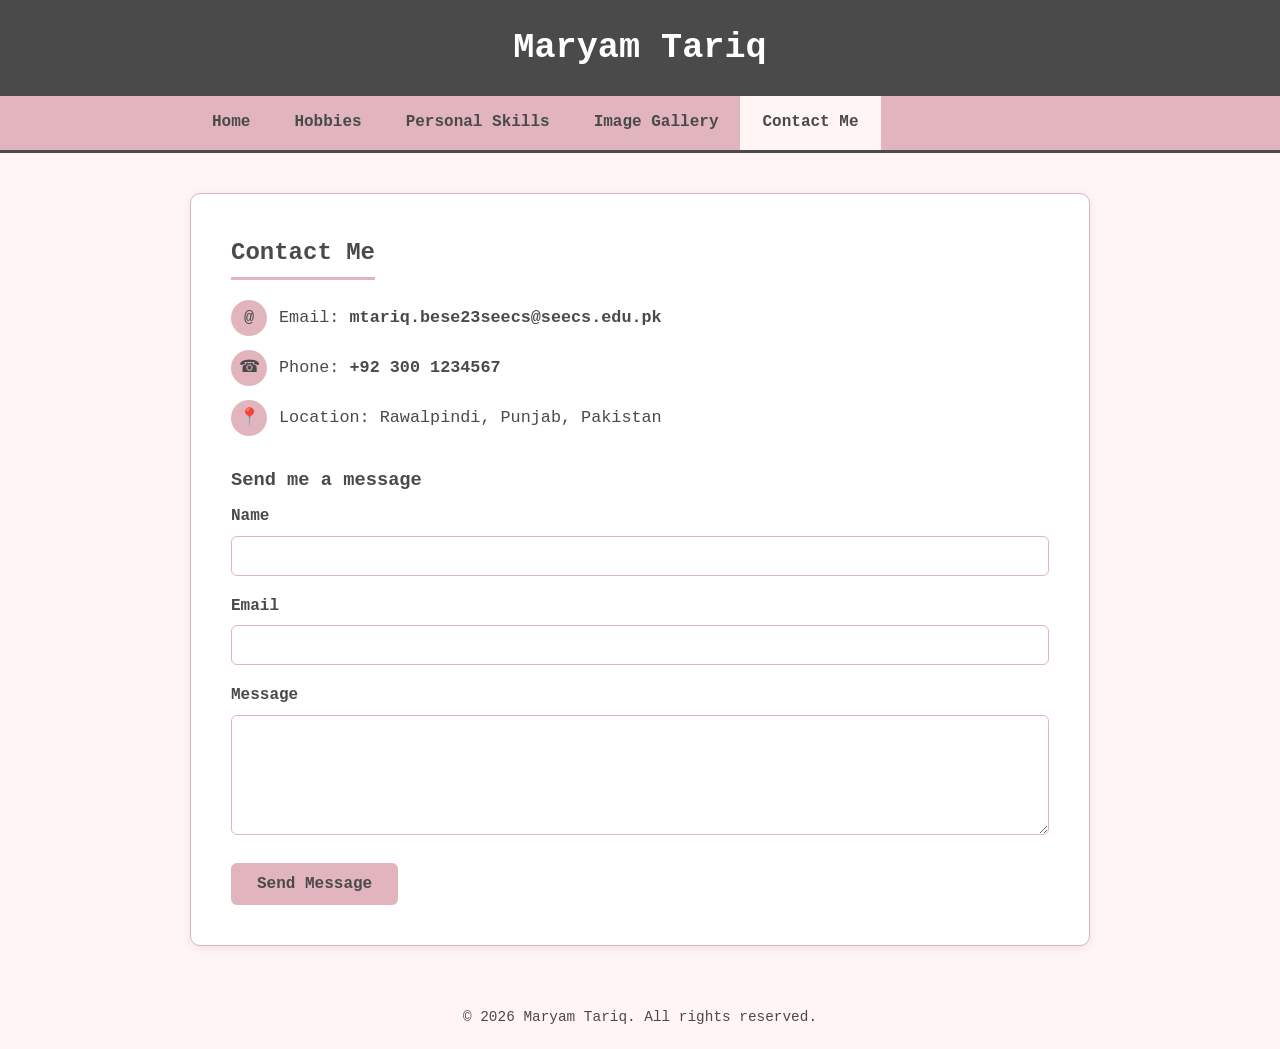
==== contact.html @ 2f4b660b "Lab 3: portfolio" ====
<!DOCTYPE html>
<html lang="en">
<head>
  <meta charset="UTF-8">
  <meta name="viewport" content="width=device-width, initial-scale=1.0">
  <title>Maryam Tariq | Contact Me</title>
  <link rel="stylesheet" href="css/style.css">
</head>
<body>

<header>
  <h1>Maryam Tariq</h1>
</header>

<nav>
  <ul>
      <li><a href="index.html">Home</a></li>
      <li><a href="hobbies.html">Hobbies</a></li>
      <li><a href="skills.html">Personal Skills</a></li>
      <li><a href="gallery.html">Image Gallery</a></li>
      <li><a href="contact.html" class="active">Contact Me</a></li>
  </ul>
</nav>

<main class="container">
  <h2>Contact Me</h2>

  <div class="contact-info">
    <div class="contact-row">
      <span class="icon">@</span>
      <span class="text">Email: <a href="mailto:mtariq.bese23seecs@seecs.edu.pk">mtariq.bese23seecs@seecs.edu.pk</a></span>
    </div>
    <div class="contact-row">
      <span class="icon">&#9742;</span>
      <span class="text">Phone: <a href="tel:+923001234567">+92 300 1234567</a></span>
    </div>
    <div class="contact-row">
      <span class="icon">&#128205;</span>
      <span class="text">Location: Rawalpindi, Punjab, Pakistan</span>
    </div>
  </div>

  <h3>Send me a message</h3>
  <form action="mailto:mtariq.bese23seecs@seecs.edu.pk" method="post" enctype="text/plain">
    <div class="form-group">
      <label for="name">Name</label>
      <input type="text" id="name" name="name" required>
    </div>
    <div class="form-group">
      <label for="email">Email</label>
      <input type="email" id="email" name="email" required>
    </div>
    <div class="form-group">
      <label for="message">Message</label>
      <textarea id="message" name="message" required></textarea>
    </div>
    <button type="submit">Send Message</button>
  </form>
</main>

<footer>
  &copy; 2026 Maryam Tariq. All rights reserved.
</footer>

</body>
</html>
---- css/style.css ----
* {
  box-sizing: border-box;
  margin: 0;
  padding: 0;
}

body {
  font-family: 'Courier New', Arial, sans-serif;
  background-color: #FFF5F5;
  color: #4A4A4A;
  line-height: 1.6;
}

.clearfix::after {
  content: "";
  display: table;
  clear: both;
}

/* Header */
header {
  background-color: #4A4A4A;
  color: #ffffff;
  padding: 20px 40px;
  text-align: center;
}

header h1 {
  font-size: 2.2em;
}

/* Navigation */
nav {
  background-color: #E2B4BD;
  border-bottom: 3px solid #4A4A4A;
}

nav ul {
  list-style: none;
  max-width: 900px;
  margin: 0 auto;
}

nav ul::after {          
  content: "";
  display: table;
  clear: both;
}

nav li {
  float: left;
}

nav a {
  display: block;
  color: #4A4A4A;
  text-decoration: none;
  padding: 14px 22px;
  font-weight: bold;
  transition: background-color 0.2s ease;
}

nav a:hover,
nav a.active {
  background-color: #FFF5F5;
}

/* Main container */
.container {
  max-width: 900px;
  margin: 40px auto;
  background-color: #ffffff;
  padding: 40px;
  border: 1px solid #E2B4BD;
  border-radius: 10px;
  box-shadow: 0 2px 10px rgba(0, 0, 0, 0.08);
}

.container::after {      
  content: "";
  display: table;
  clear: both;
}

.container.wide {
  max-width: 1000px;
}

h2 {
  color: #4A4A4A;
  margin-bottom: 20px;
  border-bottom: 3px solid #E2B4BD;
  display: inline-block;
  padding-bottom: 5px;
}

h3 {
  color: #4A4A4A;
  margin-bottom: 8px;
}

p {
  margin-bottom: 16px;
}

/* HOME */
.profile-pic {
  float: left;
  width: 200px;
  height: 200px;
  border-radius: 50%;
  object-fit: cover;
  border: 4px solid #E2B4BD;
  margin: 0 30px 15px 0;
}

.home-text {
  overflow: hidden;     
}

.home-text h2 {
  margin-bottom: 15px;
}

.clear-both {
  clear: both;
}

.quick-links {
  clear: both;           
  padding-top: 20px;
}

.quick-links a {
  float: left;
  background-color: #4A4A4A;
  color: #ffffff;
  text-decoration: none;
  padding: 12px 20px;
  margin: 0 12px 12px 0;
  border-radius: 6px;
  font-weight: bold;
  transition: background-color 0.2s ease;
}

.quick-links a:hover {
  background-color: #F7D6D0;
  color: #4A4A4A;
}

/* HOBBIES */
.hobby-grid {
  margin-top: 20px;
}

.hobby-grid::after {
  content: "";
  display: table;
  clear: both;
}

.hobby-card {
  float: left;
  width: 31.33%;
  margin: 0 3% 20px 0;
  min-height: 270px;
  background-color: #F7D6D0;
  border: 1px solid #E2B4BD;
  border-radius: 8px;
  padding: 20px;
}

.hobby-card:nth-child(3n) {
  margin-right: 0;
}

.hobby-card:nth-child(3n + 1) {
  clear: left;          
}

.hobby-icon {
  font-size: 1.8em;
  margin-bottom: 8px;
}

.hobby-card p {
  margin-bottom: 0;
}

/* SKILLS */
.skills-section {
  margin-top: 25px;
}

.skills-section h3 {
  margin-bottom: 12px;
}

.tag-list::after {
  content: "";
  display: table;
  clear: both;
}

.tag {
  float: left;
  background-color: #4A4A4A;
  color: #ffffff;
  padding: 8px 14px;
  margin: 0 10px 10px 0;
  border-radius: 20px;
  font-size: 0.9em;
}

/* GALLERY */
.gallery-grid {
  margin-top: 20px;
}

.gallery-grid::after {
  content: "";
  display: table;
  clear: both;
}

.gallery-item {
  float: left;
  width: 31.33%;
  margin: 0 3% 20px 0;
  border: 1px solid #E2B4BD;
  border-radius: 8px;
  overflow: hidden;
  box-shadow: 0 2px 6px rgba(0, 0, 0, 0.15);
  background-color: #4A4A4A;
  transition: transform 0.2s ease;
}

.gallery-item:nth-child(3n) {
  margin-right: 0;
}

.gallery-item:nth-child(3n + 1) {
  clear: left;           
}

.gallery-item:hover {
  transform: translateY(-4px);
}

.gallery-item img {
  display: block;
  width: 100%;
  height: 170px;
  object-fit: cover;
}

.caption {
  padding: 10px 14px;
  background-color: #4A4A4A;
  color: #ffffff;
  font-size: 0.95em;
  text-align: center;
}

/* CONTACT */
.contact-info {
  margin-bottom: 30px;
}

.contact-row {
  margin-bottom: 14px;
  font-size: 1.05em;
  min-height: 36px;
}

.contact-row::after {
  content: "";
  display: table;
  clear: both;
}

.contact-row .icon {
  float: left;
  width: 36px;
  height: 36px;
  line-height: 36px;
  text-align: center;
  background-color: #E2B4BD;
  color: #4A4A4A;
  border-radius: 50%;
  margin-right: 12px;
}

.contact-row .text {
  display: block;
  overflow: hidden;
  line-height: 36px;
}

.contact-row a {
  color: #4A4A4A;
  font-weight: bold;
  text-decoration: none;
}

.contact-row a:hover {
  text-decoration: underline;
}

.form-group {
  margin-bottom: 18px;
}

label {
  display: block;
  font-weight: bold;
  margin-bottom: 6px;
}

input[type="text"],
input[type="email"],
textarea {
  width: 100%;
  padding: 10px 12px;
  border: 1px solid #E2B4BD;
  border-radius: 6px;
  font-family: inherit;
  font-size: 1em;
}

textarea {
  resize: vertical;
  min-height: 120px;
}

button {
  background-color: #E2B4BD;
  color: #4A4A4A;
  border: none;
  padding: 12px 26px;
  border-radius: 6px;
  font-family: inherit;
  font-size: 1em;
  font-weight: bold;
  cursor: pointer;
  transition: background-color 0.2s ease;
}

button:hover {
  background-color: #F7D6D0;
}

/* Footer */
footer {
  clear: both;
  text-align: center;
  padding: 20px;
  font-size: 0.9em;
}

.gallery-item img.fit-contain {
  object-fit: contain;
  background-color: #5B8FC7;
}
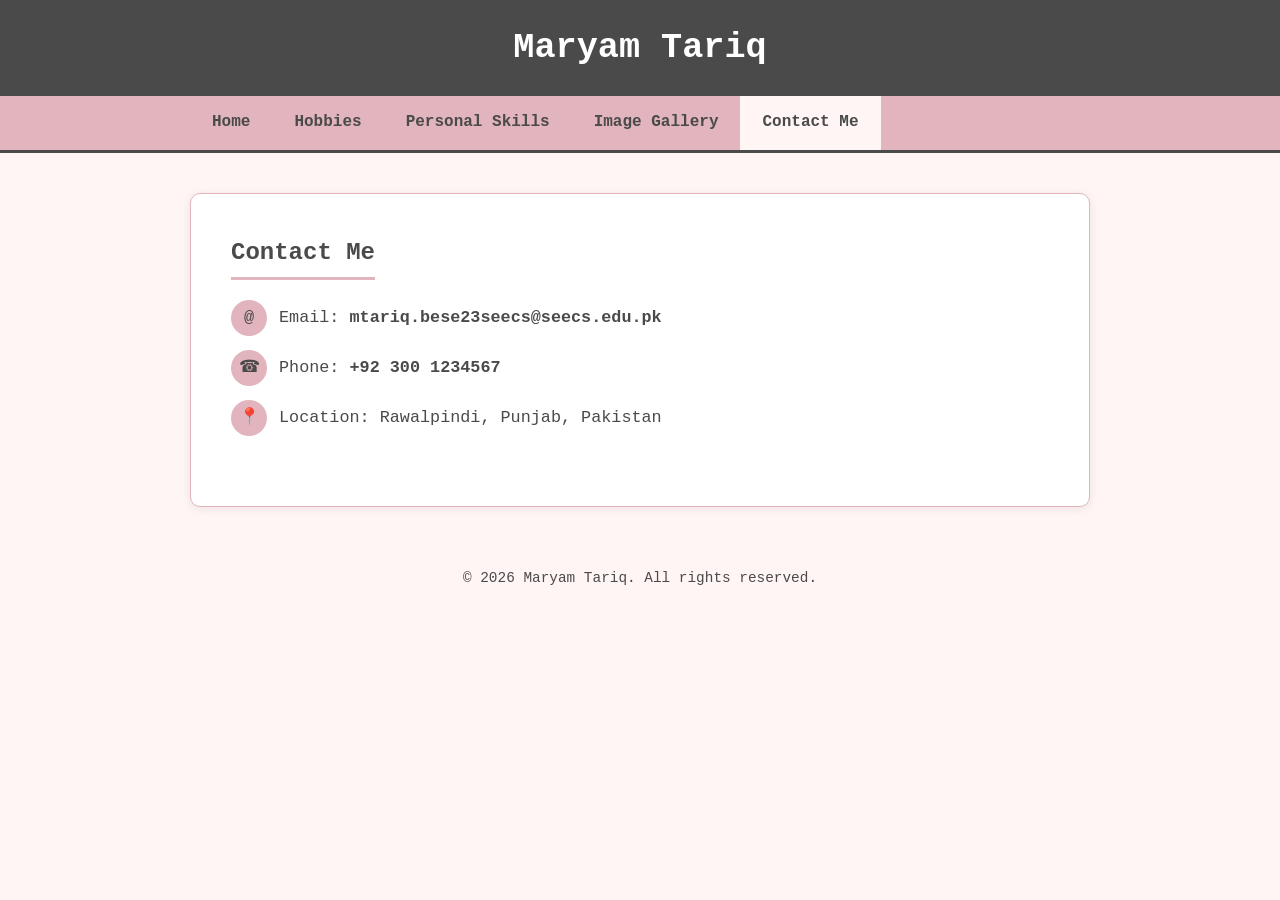
==== commit 197ea7ff: "Remove contact form from contact.html Removed the contact form section from the contact page." ====
--- a/contact.html
+++ b/contact.html
@@ -39,23 +39,6 @@
       <span class="text">Location: Rawalpindi, Punjab, Pakistan</span>
     </div>
   </div>
-
-  <h3>Send me a message</h3>
-  <form action="mailto:mtariq.bese23seecs@seecs.edu.pk" method="post" enctype="text/plain">
-    <div class="form-group">
-      <label for="name">Name</label>
-      <input type="text" id="name" name="name" required>
-    </div>
-    <div class="form-group">
-      <label for="email">Email</label>
-      <input type="email" id="email" name="email" required>
-    </div>
-    <div class="form-group">
-      <label for="message">Message</label>
-      <textarea id="message" name="message" required></textarea>
-    </div>
-    <button type="submit">Send Message</button>
-  </form>
 </main>
 
 <footer>
